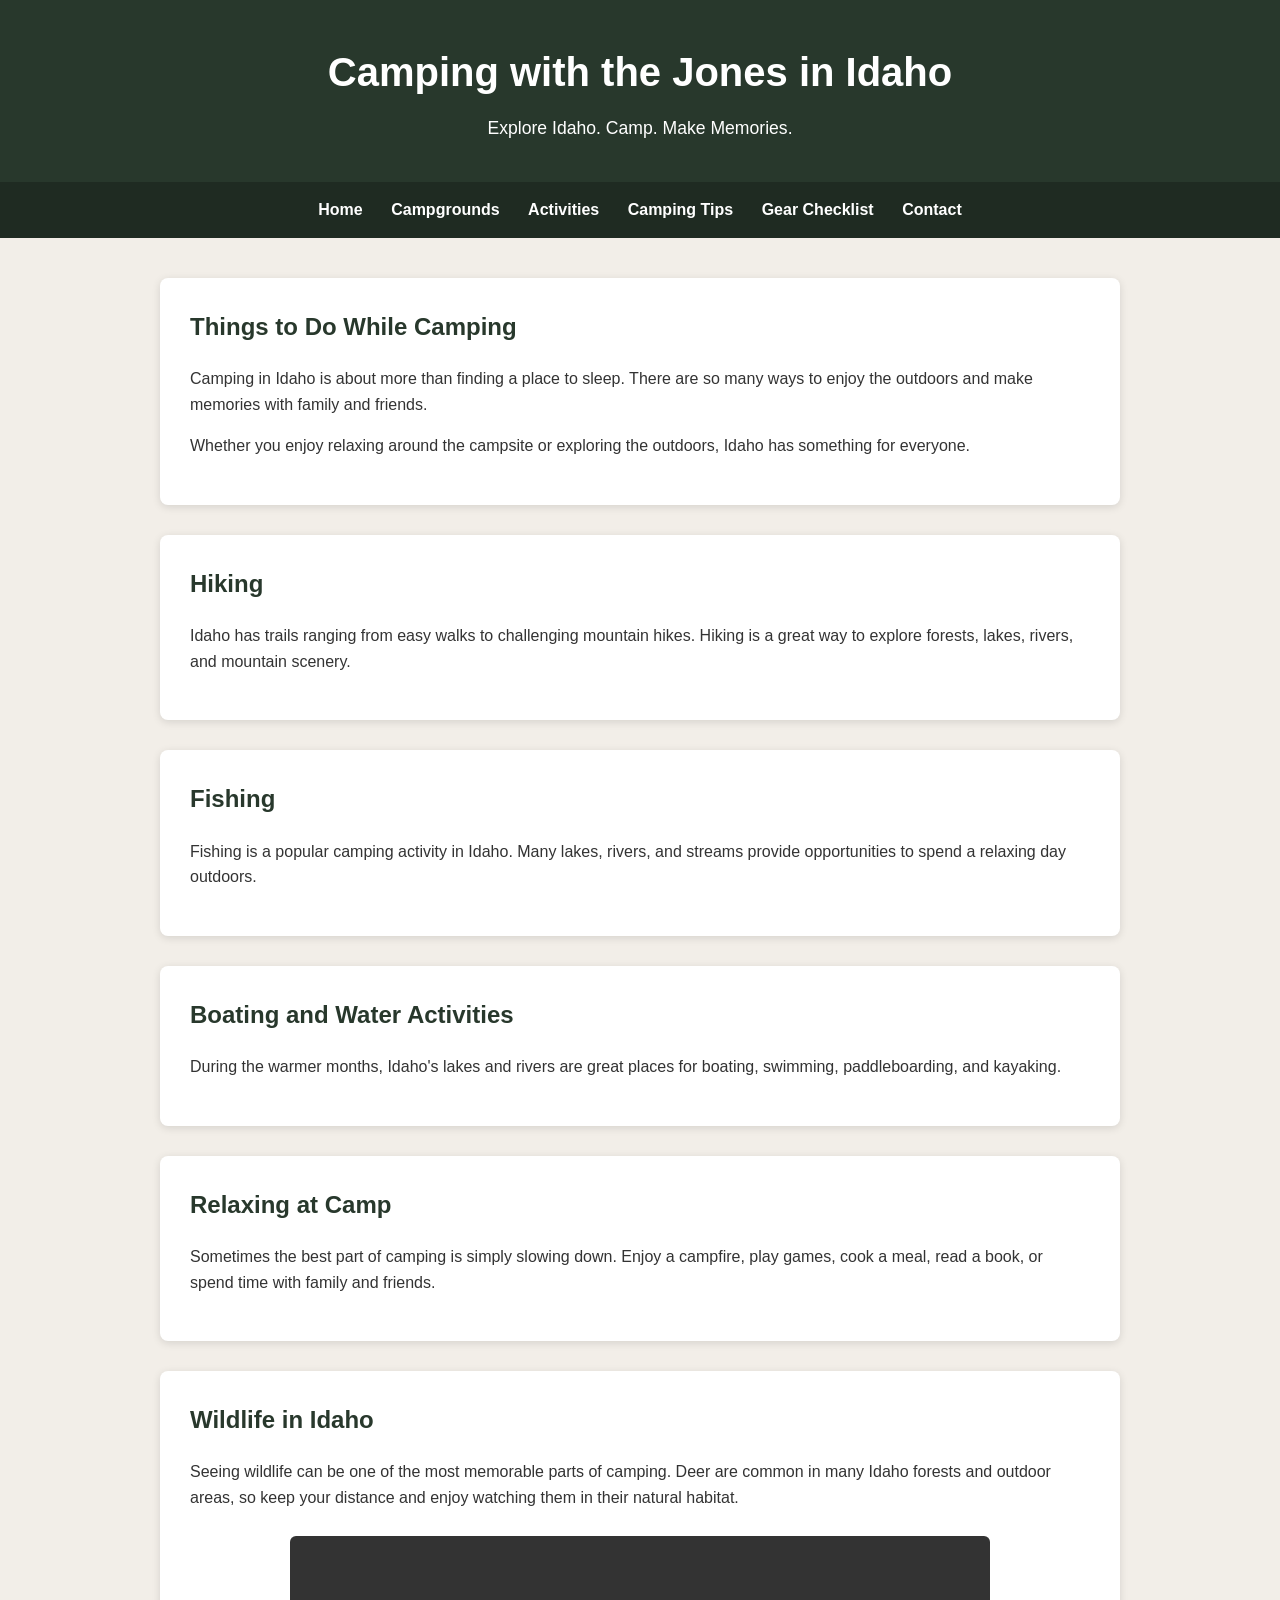
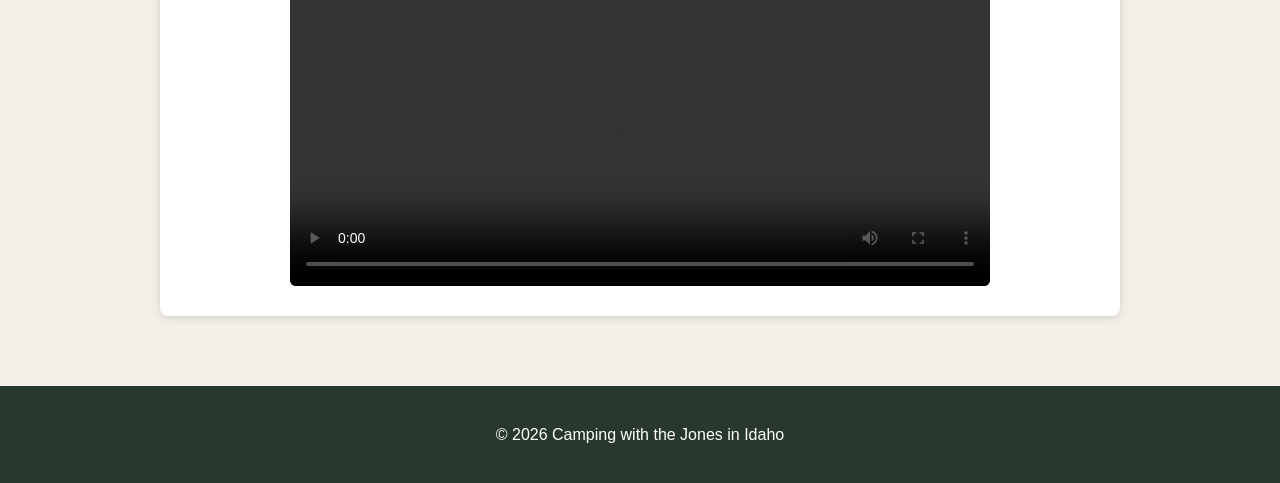
==== activities.html @ a10c8b9a "Add files via upload" ====
<!DOCTYPE html>
<html lang="en">

<head>
    <meta charset="UTF-8">
    <meta name="viewport" content="width=device-width, initial-scale=1.0">
    <meta name="description" content="Outdoor activities to enjoy while camping in Idaho with Camping with the Jones.">
    <link rel="stylesheet" href="styles.css">
    <title>Idaho Camping Activities | Camping with the Jones</title>
</head>

<body>

    <header>
        <h1>Camping with the Jones in Idaho</h1>
        <p>Explore Idaho. Camp. Make Memories.</p>
    </header>

    <nav>
        <a href="index.html">Home</a>
        <a href="campgrounds.html">Campgrounds</a>
        <a href="activities.html">Activities</a>
        <a href="camping-tips.html">Camping Tips</a>
        <a href="gear.html">Gear Checklist</a>
        <a href="contact.html">Contact</a>
    </nav>

    <main>

        <section>
            <h2>Things to Do While Camping</h2>

            <p>
                Camping in Idaho is about more than finding a place to sleep.
                There are so many ways to enjoy the outdoors and make memories
                with family and friends.
            </p>

            <p>
                Whether you enjoy relaxing around the campsite or exploring
                the outdoors, Idaho has something for everyone.
            </p>
        </section>

        <section>
            <h2>Hiking</h2>

            <p>
                Idaho has trails ranging from easy walks to challenging
                mountain hikes. Hiking is a great way to explore forests,
                lakes, rivers, and mountain scenery.
            </p>
        </section>

        <section>
            <h2>Fishing</h2>

            <p>
                Fishing is a popular camping activity in Idaho. Many lakes,
                rivers, and streams provide opportunities to spend a relaxing
                day outdoors.
            </p>
        </section>

        <section>
            <h2>Boating and Water Activities</h2>

            <p>
                During the warmer months, Idaho's lakes and rivers are great
                places for boating, swimming, paddleboarding, and kayaking.
            </p>
        </section>

        <section>
            <h2>Relaxing at Camp</h2>

            <p>
                Sometimes the best part of camping is simply slowing down.
                Enjoy a campfire, play games, cook a meal, read a book, or
                spend time with family and friends.
            </p>
        </section>

        <section>
            <h2>Wildlife in Idaho</h2>

            <p>
                Seeing wildlife can be one of the most memorable parts of
                camping. Deer are common in many Idaho forests and outdoor
                areas, so keep your distance and enjoy watching them in their
                natural habitat.
            </p>

            <video controls width="620">
                <source src="videos/deer-walking.mp4" type="video/mp4">

                Your browser does not support the video element.
                <a href="videos/deer-walking.mp4">
                    View the deer video
                </a>
            </video>

        </section>

    </main>

    <footer>
        <p>&copy; 2026 Camping with the Jones in Idaho</p>
    </footer>

</body>

</html>
---- styles.css ----
* {
    box-sizing: border-box;
}

body {
    margin: 0;
    background-color: #f2eee8;
    color: #333333;
    font-family: Arial, Helvetica, sans-serif;
    line-height: 1.6;
}

header {
    background-color: #28382c;
    color: white;
    text-align: center;
    padding: 40px 20px;
}

header h1 {
    margin: 0;
    font-size: 2.5em;
}

header p {
    margin: 10px 0 0;
    font-size: 1.1em;
}

nav {
    background-color: #1f2b22;
    text-align: center;
    padding: 15px;
}

nav a {
    color: white;
    text-decoration: none;
    margin: 0 12px;
    font-weight: bold;
}

nav a:hover {
    text-decoration: underline;
}

main {
    max-width: 1000px;
    margin: 0 auto;
    padding: 40px 20px;
}

section {
    background-color: white;
    margin-bottom: 30px;
    padding: 30px;
    border-radius: 8px;
    box-shadow: 0 2px 8px rgba(0, 0, 0, 0.12);
}

.hero img {
    display: block;
    width: 325px;
    height: 325px;
    margin: 0 auto 30px;
    border-radius: 8px;
    object-fit: cover;
    object-position: center;
}

h2 {
    color: #28382c;
    margin-top: 0;
}

li {
    margin-bottom: 8px;
}

/* Video */

video {
    display: block;
    width: 100%;
    max-width: 700px;
    height: auto;
    margin: 25px auto 0;
    border-radius: 6px;
}

/* Campground Table */

table {
    width: 100%;
    border-collapse: collapse;
    margin-top: 20px;
}

caption {
    font-weight: bold;
    font-size: 1.1em;
    margin-bottom: 10px;
}

th {
    background-color: #28382c;
    color: white;
    padding: 12px;
    text-align: left;
}

td {
    padding: 12px;
    border-bottom: 1px solid #cccccc;
}

tr:nth-child(even) {
    background-color: #f2eee8;
}

tr:hover {
    background-color: #e4ded4;
}

/* Contact Form */

form {
    max-width: 650px;
    margin-top: 25px;
}

label {
    display: block;
    margin-top: 18px;
    margin-bottom: 6px;
    font-weight: bold;
    color: #28382c;
}

input[type="text"],
input[type="email"],
textarea {
    width: 100%;
    padding: 12px;
    border: 1px solid #b8b8b8;
    border-radius: 5px;
    font-family: inherit;
    font-size: 1em;
}

textarea {
    min-height: 140px;
    resize: vertical;
}

input[type="text"]:focus,
input[type="email"]:focus,
textarea:focus {
    outline: 2px solid #28382c;
}

input[type="submit"] {
    margin-top: 20px;
    padding: 12px 24px;
    background-color: #28382c;
    color: white;
    border: none;
    border-radius: 5px;
    font-weight: bold;
    font-size: 1em;
    cursor: pointer;
}

input[type="submit"]:hover {
    background-color: #1f2b22;
}

footer {
    background-color: #28382c;
    color: white;
    text-align: center;
    padding: 20px;
}

@media (max-width: 600px) {
    header h1 {
        font-size: 2em;
    }

    nav a {
        display: block;
        margin: 8px 0;
    }

    main {
        padding: 25px 15px;
    }

    section {
        padding: 20px;
    }

    .hero img {
        width: 250px;
        height: 250px;
    }

    video {
        width: 100%;
    }

    table {
        font-size: 0.85em;
    }

    th,
    td {
        padding: 8px;
    }

    form {
        width: 100%;
    }
}
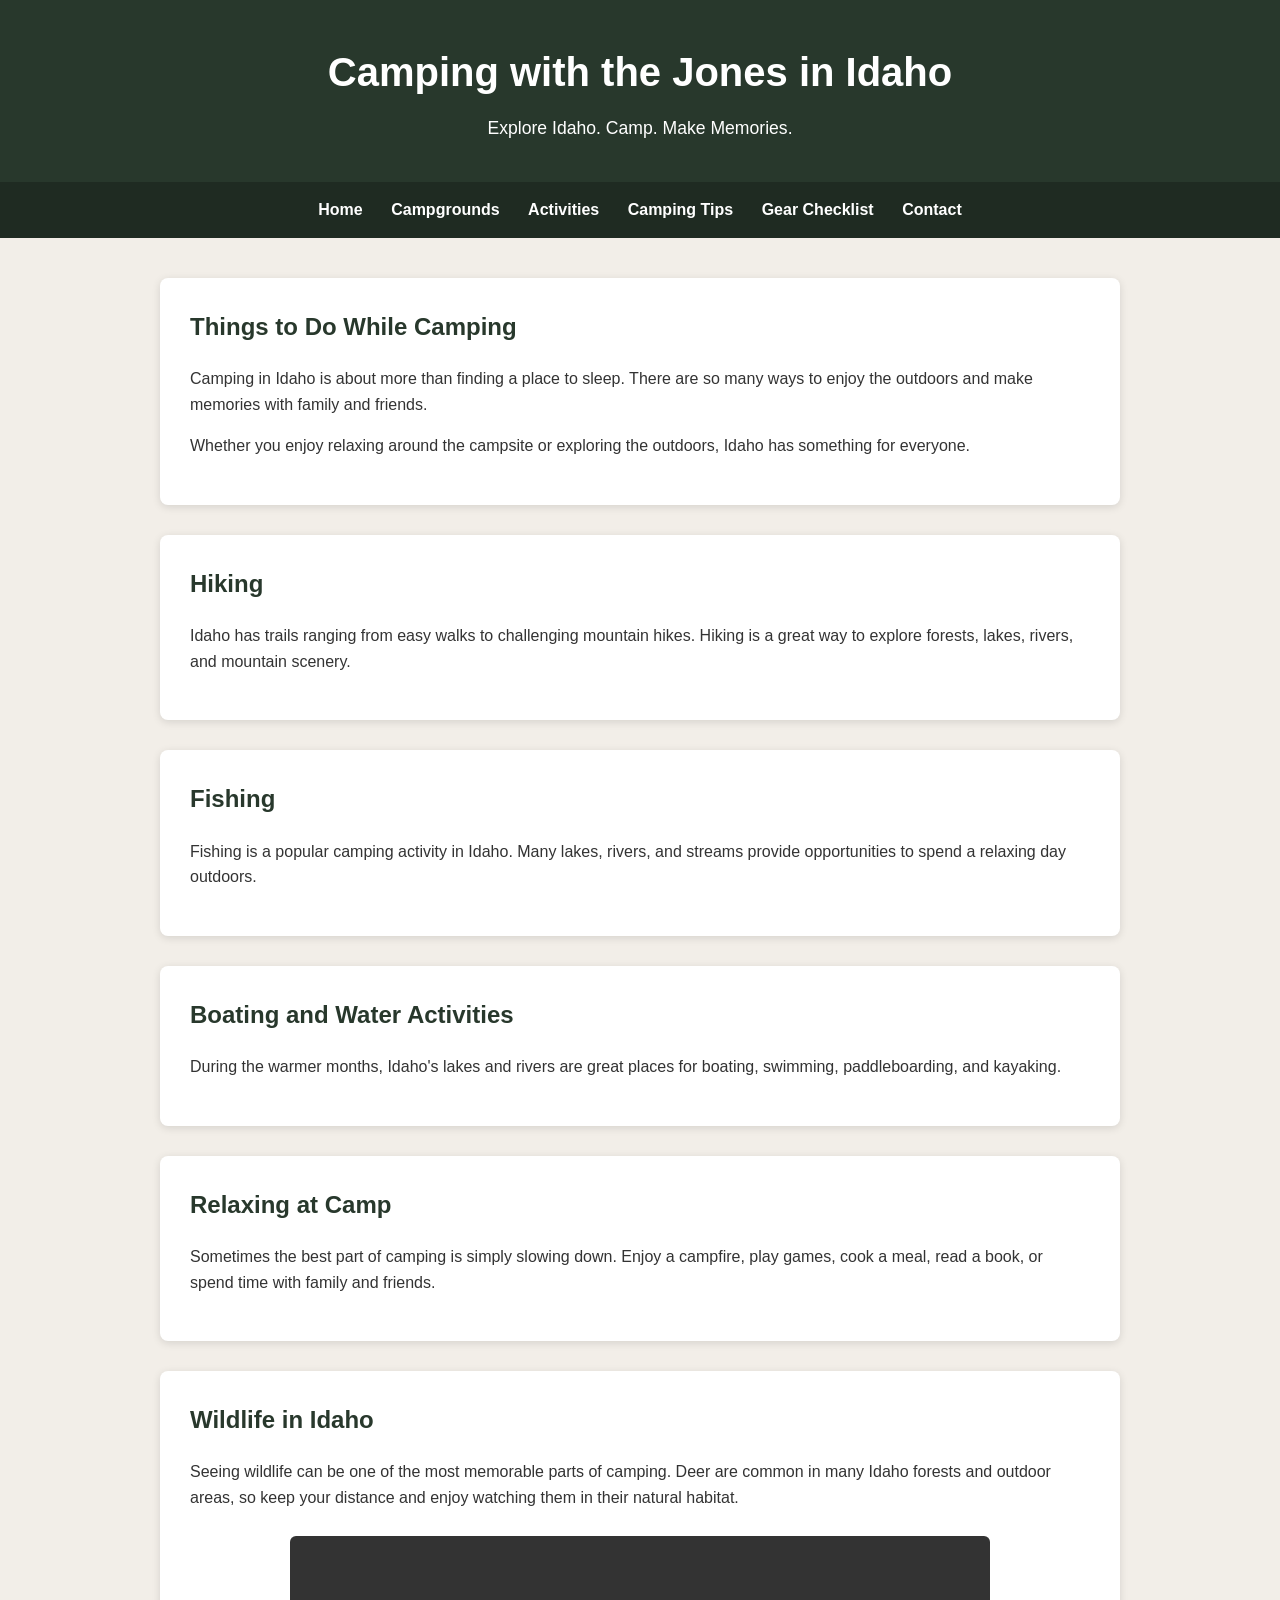
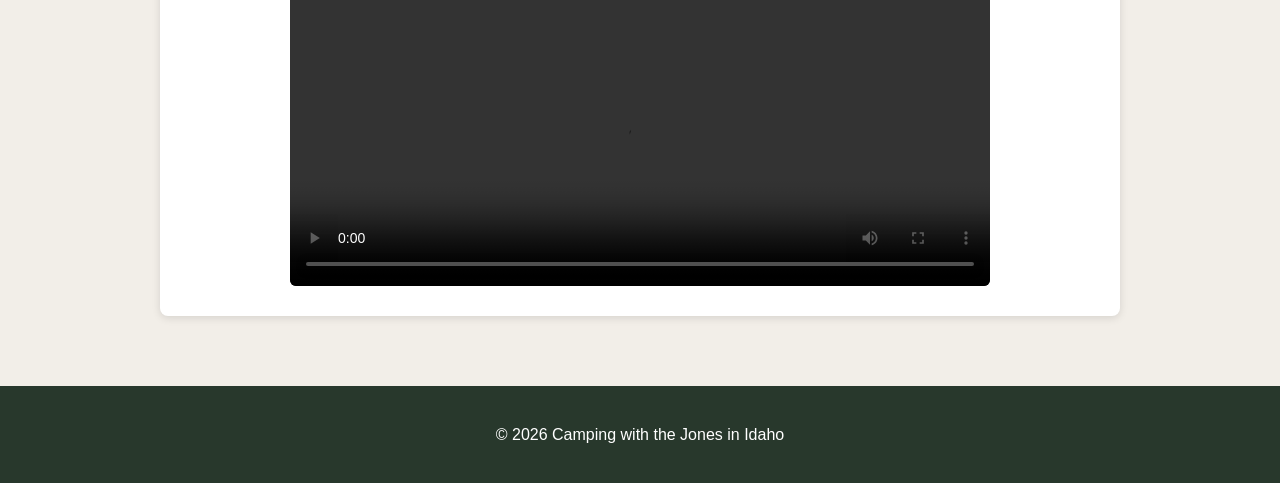
==== commit 37445e7b: "Update video source format from mp4 to mov" ====
--- a/activities.html
+++ b/activities.html
@@ -91,11 +91,11 @@
                 natural habitat.
             </p>
 
-            <video controls width="620">
-                <source src="videos/deer-walking.mp4" type="video/mp4">
+            <video controls>
+                <source src="videos/deer-walking.mov" type="video/quicktime">
 
                 Your browser does not support the video element.
-                <a href="videos/deer-walking.mp4">
+                <a href="videos/deer-walking.mov">
                     View the deer video
                 </a>
             </video>
@@ -110,4 +110,4 @@
 
 </body>
 
-</html>+</html>
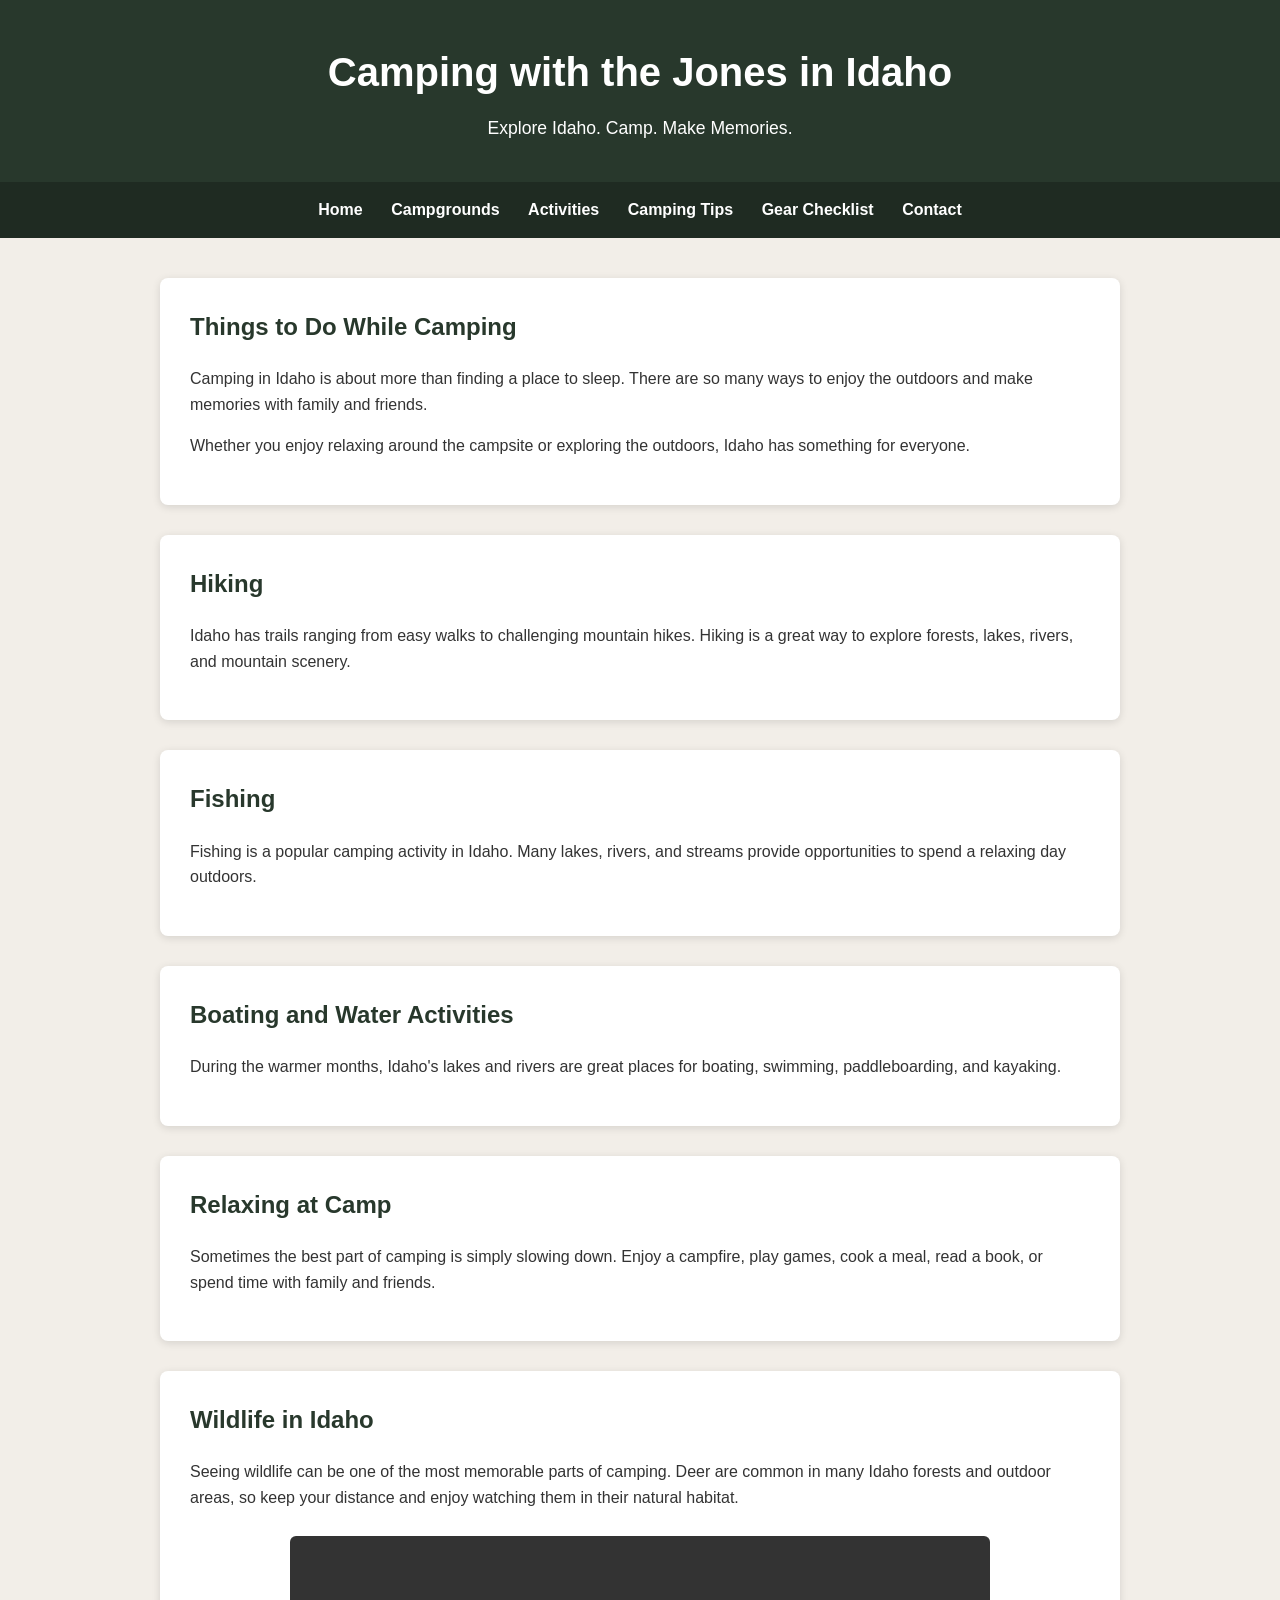
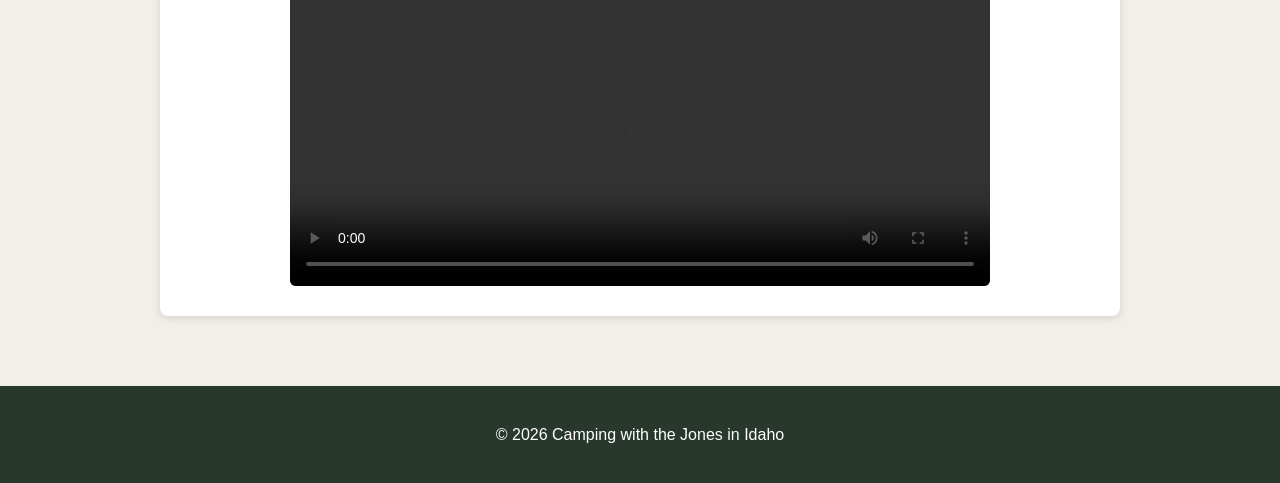
==== commit a467705d: "Add files via upload" ====
--- a/activities.html
+++ b/activities.html
@@ -5,6 +5,7 @@
     <meta charset="UTF-8">
     <meta name="viewport" content="width=device-width, initial-scale=1.0">
     <meta name="description" content="Outdoor activities to enjoy while camping in Idaho with Camping with the Jones.">
+    <meta name="keywords" content="Idaho camping activities, hiking Idaho, Idaho fishing, boating Idaho, outdoor activities">
     <link rel="stylesheet" href="styles.css">
     <title>Idaho Camping Activities | Camping with the Jones</title>
 </head>
@@ -110,4 +111,4 @@
 
 </body>
 
-</html>
+</html>
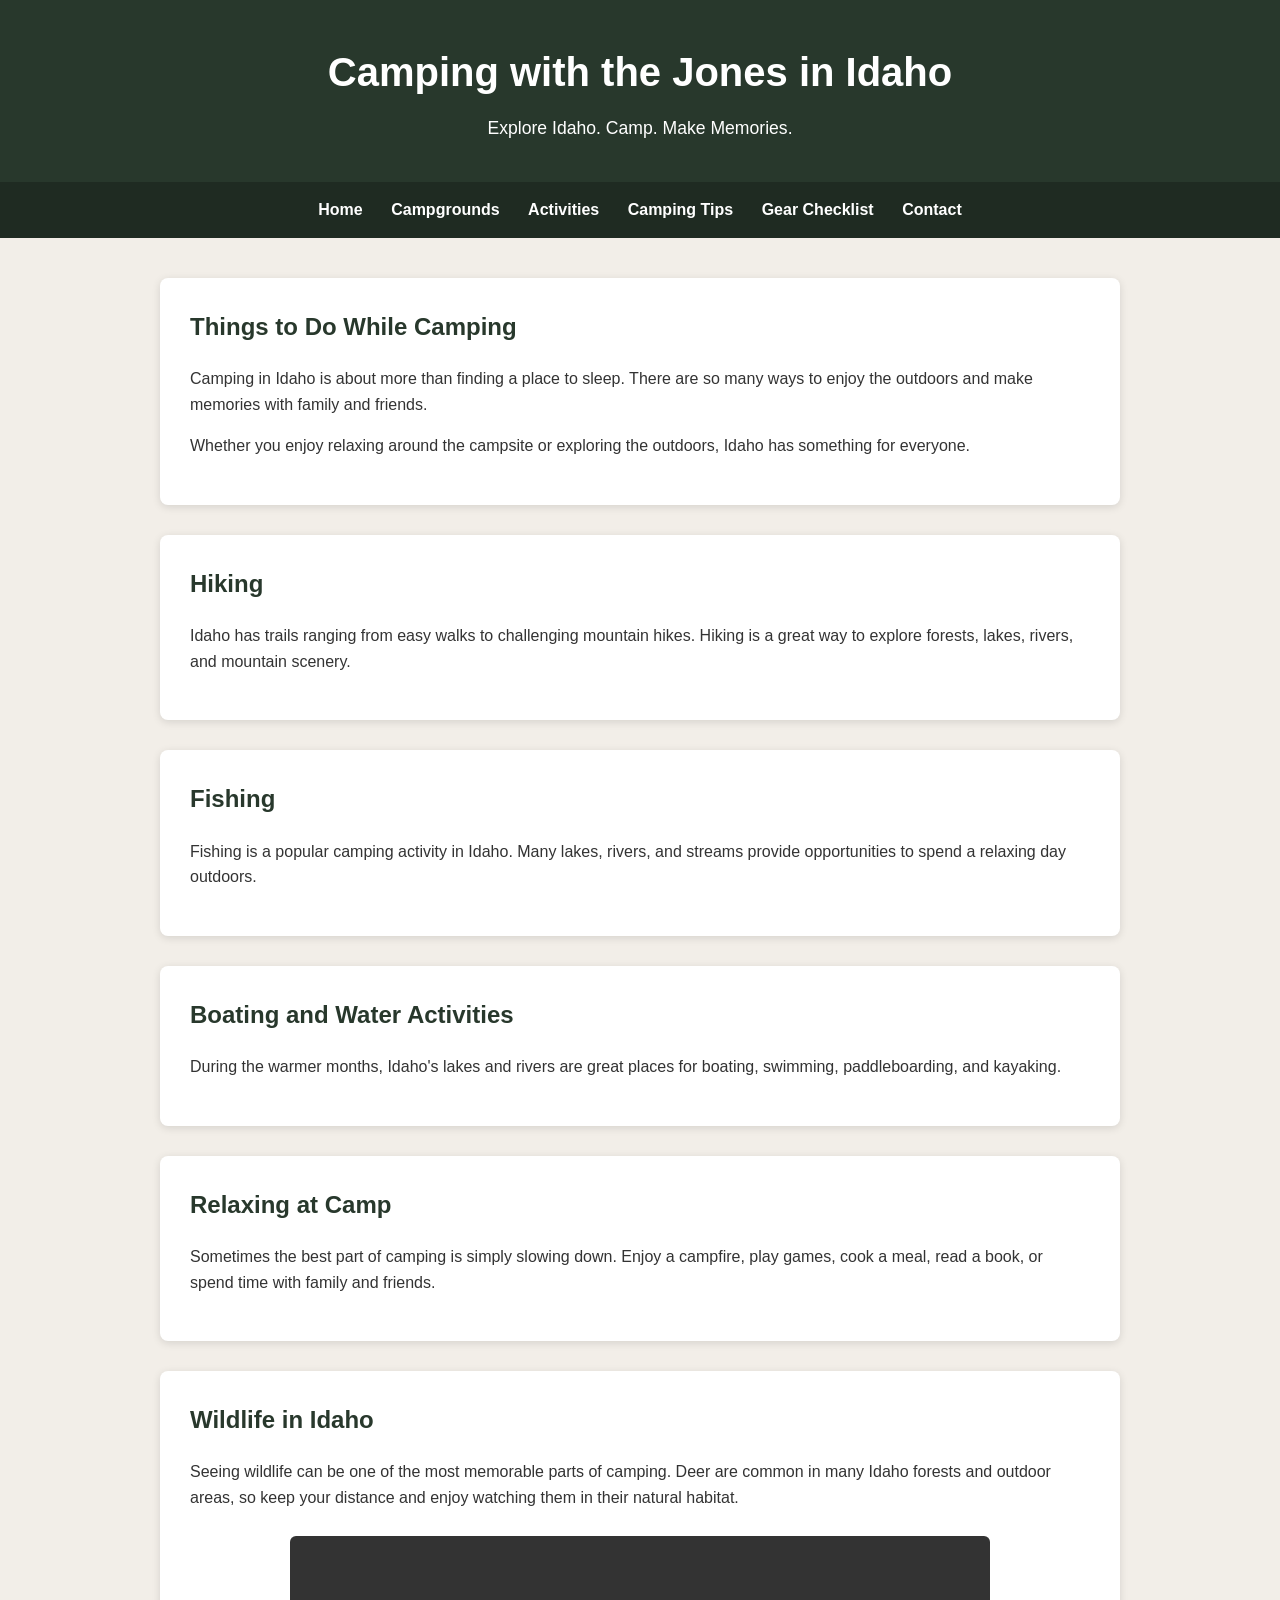
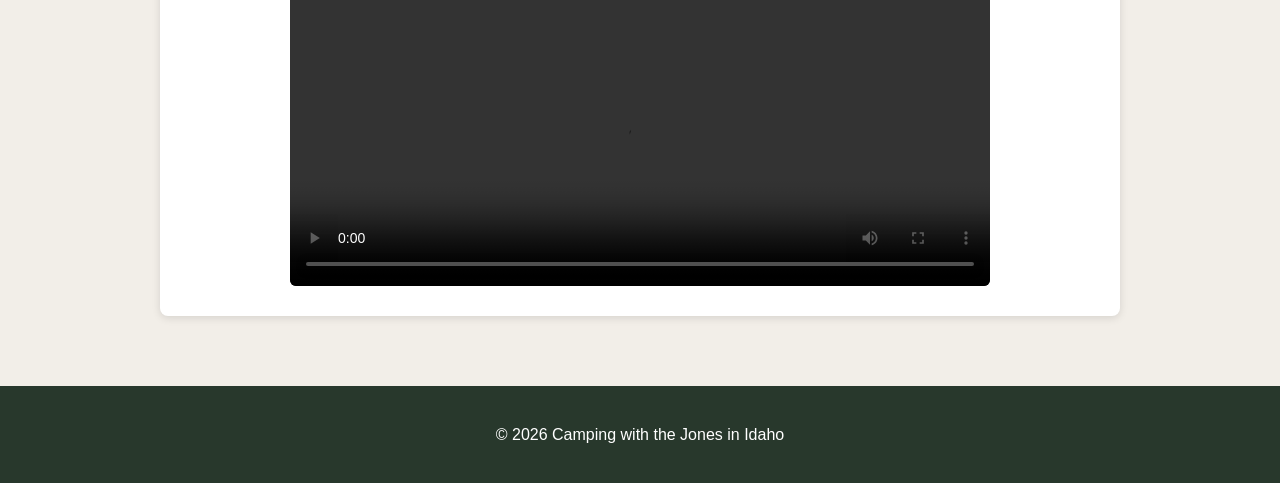
==== commit 9b453fec: "Add files via upload" ====
--- a/activities.html
+++ b/activities.html
@@ -6,6 +6,17 @@
     <meta name="viewport" content="width=device-width, initial-scale=1.0">
     <meta name="description" content="Outdoor activities to enjoy while camping in Idaho with Camping with the Jones.">
     <meta name="keywords" content="Idaho camping activities, hiking Idaho, Idaho fishing, boating Idaho, outdoor activities">
+
+    <!-- Google tag (gtag.js) -->
+    <script async src="https://www.googletagmanager.com/gtag/js?id=G-C3ZHQ0DBG"></script>
+    <script>
+        window.dataLayer = window.dataLayer || [];
+        function gtag(){dataLayer.push(arguments);}
+        gtag('js', new Date());
+
+        gtag('config', 'G-C3ZHQ0DBG');
+    </script>
+
     <link rel="stylesheet" href="styles.css">
     <title>Idaho Camping Activities | Camping with the Jones</title>
 </head>
